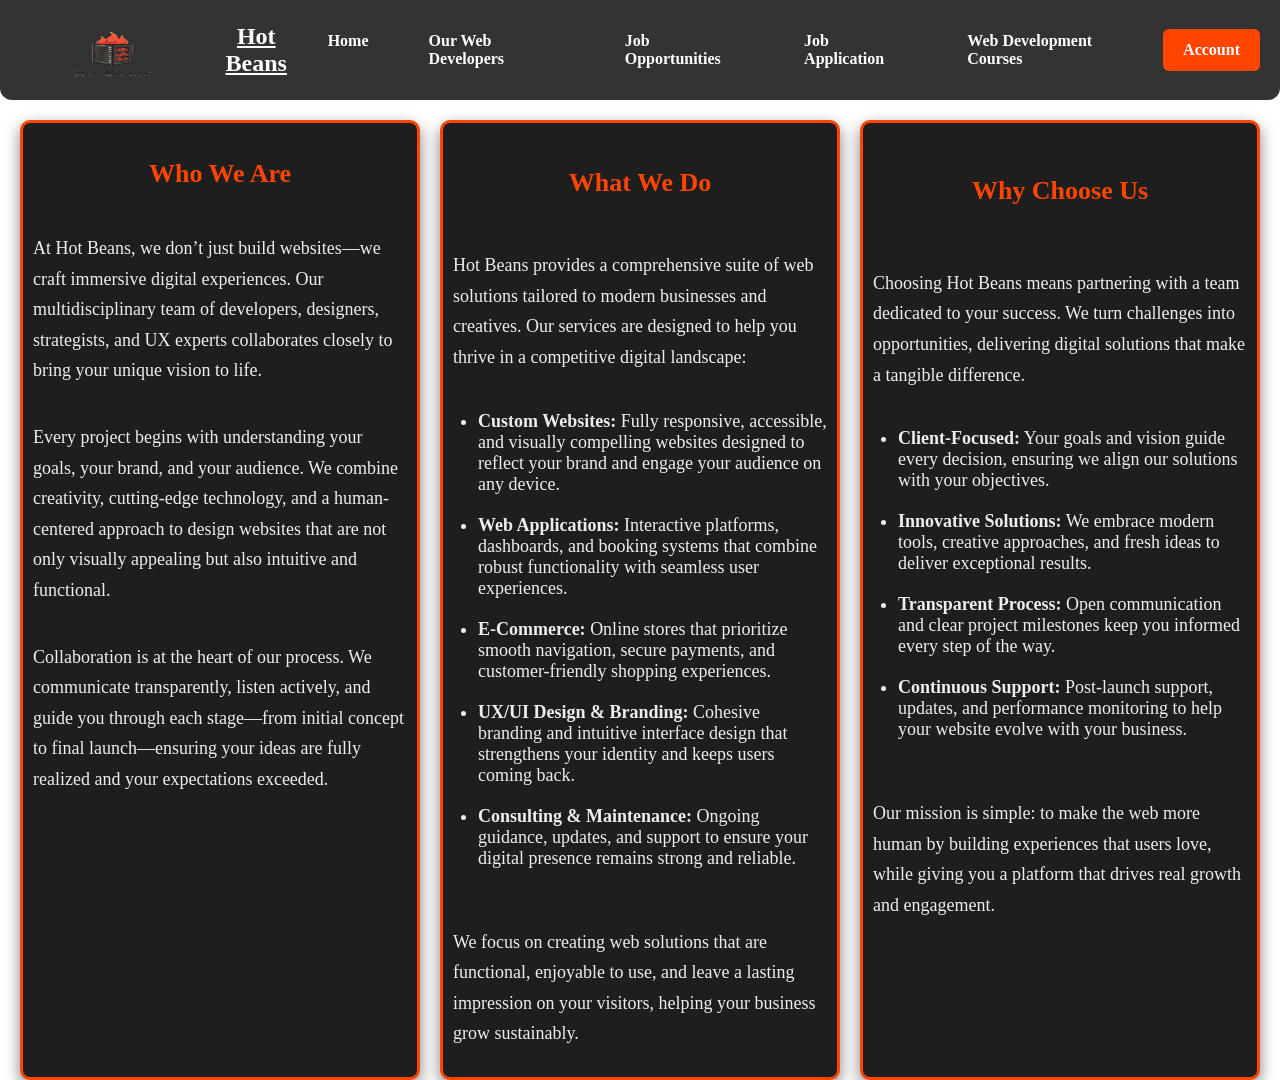
==== index.html @ a9359fd0 "Initial commit" ====
<!DOCTYPE html>
<html lang="en">
<head>
  <meta charset="UTF-8">
  <meta name="viewport" content="width=device-width, initial-scale=1.0">
  <title>Hot Beans</title>
  <link rel="stylesheet" href="Home.css">
</head>
<body>

  <div class="topnav">
    <div class="nav-left">
      <img src="24.03.2026 logo.png" alt="Hot Beans Logo">
      <h1>Hot Beans</h1>
    </div>

<div class="nav-center">
  <span class="current-page">Home</span>
  <a href="Our Web Developers.html">Our Web Developers</a>
  <a href="Job Opportunities.html">Job Opportunities</a>
  <a href="Job Application.html">Job Application</a>
  <a href="Web Development Courses.html">Web Development Courses</a>
</div>

    <div class="nav-right">
      <a href="Login.html">Account</a>
    </div>
</div>


  <div class="content">
    <section class="overview">
      <h3>Who We Are</h3>
      <p>
        At Hot Beans, we don’t just build websites—we craft immersive digital experiences. Our multidisciplinary team of developers, designers, strategists, and UX experts collaborates closely to bring your unique vision to life.
      </p>
      <p>
        Every project begins with understanding your goals, your brand, and your audience. We combine creativity, cutting-edge technology, and a human-centered approach to design websites that are not only visually appealing but also intuitive and functional.
      </p>
      <p>
        Collaboration is at the heart of our process. We communicate transparently, listen actively, and guide you through each stage—from initial concept to final launch—ensuring your ideas are fully realized and your expectations exceeded.
      </p>
    </section>

    <section class="overview">
      <h4>What We Do</h4>
      <p>
        Hot Beans provides a comprehensive suite of web solutions tailored to modern businesses and creatives. Our services are designed to help you thrive in a competitive digital landscape:
      </p>
      <ul>
        <li><strong>Custom Websites:</strong> Fully responsive, accessible, and visually compelling websites designed to reflect your brand and engage your audience on any device.</li>
        <li><strong>Web Applications:</strong> Interactive platforms, dashboards, and booking systems that combine robust functionality with seamless user experiences.</li>
        <li><strong>E-Commerce:</strong> Online stores that prioritize smooth navigation, secure payments, and customer-friendly shopping experiences.</li>
        <li><strong>UX/UI Design & Branding:</strong> Cohesive branding and intuitive interface design that strengthens your identity and keeps users coming back.</li>
        <li><strong>Consulting & Maintenance:</strong> Ongoing guidance, updates, and support to ensure your digital presence remains strong and reliable.</li>
      </ul>
      <p>
        We focus on creating web solutions that are functional, enjoyable to use, and leave a lasting impression on your visitors, helping your business grow sustainably.
      </p>
    </section>

    <section class="overview">
      <h5>Why Choose Us</h5>
      <p>
        Choosing Hot Beans means partnering with a team dedicated to your success. We turn challenges into opportunities, delivering digital solutions that make a tangible difference.
      </p>
      <ul>
        <li><strong>Client-Focused:</strong> Your goals and vision guide every decision, ensuring we align our solutions with your objectives.</li>
        <li><strong>Innovative Solutions:</strong> We embrace modern tools, creative approaches, and fresh ideas to deliver exceptional results.</li>
        <li><strong>Transparent Process:</strong> Open communication and clear project milestones keep you informed every step of the way.</li>
        <li><strong>Continuous Support:</strong> Post-launch support, updates, and performance monitoring to help your website evolve with your business.</li>
      </ul>
      <p>
        Our mission is simple: to make the web more human by building experiences that users love, while giving you a platform that drives real growth and engagement.
      </p>
    </section>
  </div>

</body>
</html>
---- Home.css ----
body {
  background-color: white;
  font-family: 'Segoe UI';
  margin: 0;
  color: #eee;
}
.topnav {
  display: flex;
  align-items: center;
  justify-content: space-between;
  background-color: #333;
  padding: 10px 20px;
  border-radius: 0 0 12px 12px;
  position: sticky;
  top: 0;
  z-index: 1000;
}
.nav-left {
  display: flex;
  align-items: center;
  gap: 15px;
}
.nav-left img {
  width: 175px;
  height: 80px;
}
.nav-left h1 {
  color: white;
  margin: 0;
  font-size: 1.5rem;
  text-decoration: underline;
}
.nav-center {
  display: flex;
  gap: 20px;
}
.nav-center a {
  color: white;
  text-decoration: none;
  font-weight: bold;
  padding: 12px 20px;
  border-radius: 4px;
  display: inline-block;          
  transition: all 0.3s ease;      
}
.nav-center a:hover {
  background-color: #555;
  transform: scale(1.05);
}
.current-page {
  color: white;              
  font-weight: bold;          
  padding: 12px 20px;        
  border-radius: 4px;        
  display: inline-block;      
  text-decoration: none;     
}
.nav-right a {
  color: white;
  background-color: orangered;
  padding: 12px 20px;
  border-radius: 6px;
  font-weight: bold;
  text-decoration: none;
  display: inline-block;           
  transition: all 0.3s ease;       
}
.nav-right a:hover {
  background-color: #ff4500;      
  transform: scale(1.1);
}
h1 {
  color: white;
  text-align: center;
  margin: 0 0 18px;
}
h3, h4, h5 {
  text-align: center;
  font-size: 26px;
  color: orangered;
}
p {
  font-size: 18px;
  line-height: 1.7;
  color: #eee;
}
.content {
  width: 100%;
  padding: 0 20px;
  display: flex;
  gap: 20px;
  justify-content: center;
  flex-wrap: wrap;
  box-sizing: border-box;
  margin-top: 20px;
}
.overview {
  background-color: #1e1e1e;
  border: 3.5px solid orangered;
  padding: 10px;
  border-radius: 10px;
  box-shadow: 0 6px 15px rgba(0,0,0,0.5);
  transition: transform 0.3s ease, box-shadow 0.3s ease;
  flex: 1;
  min-width: 100px;
  display: flex;
  flex-direction: column;
  justify-content: center;
  font-size: 18px;
}
.overview {
    min-height: 500px;
    display: flex;
    flex-direction: column;
    justify-content: flex-start;
}
.content {
    display: flex;
    gap: 20px;
    flex-wrap: wrap;
    align-items: stretch;
}
.overview ul {
  list-style: disc;
  padding-left: 25px;
  margin-top: 20px;
  margin-bottom: 20px;
}

.overview ul li {
  margin-bottom: 20px;
  font-size: 18px;
}
.overview:hover {
  transform: translateY(-10px);
  box-shadow: 0 15px 30px rgba(0,0,0,0.7);
}
@media (max-width: 850px) {
  .overview {
    padding: 30px 20px;
  }
  
  .topnav {
    flex-direction: column;
    gap: 10px;
  }
  .nav-center {
    flex-wrap: wrap;
    justify-content: center;
  }
}
.overview {
    min-height: calc(100vh - 190px);
}
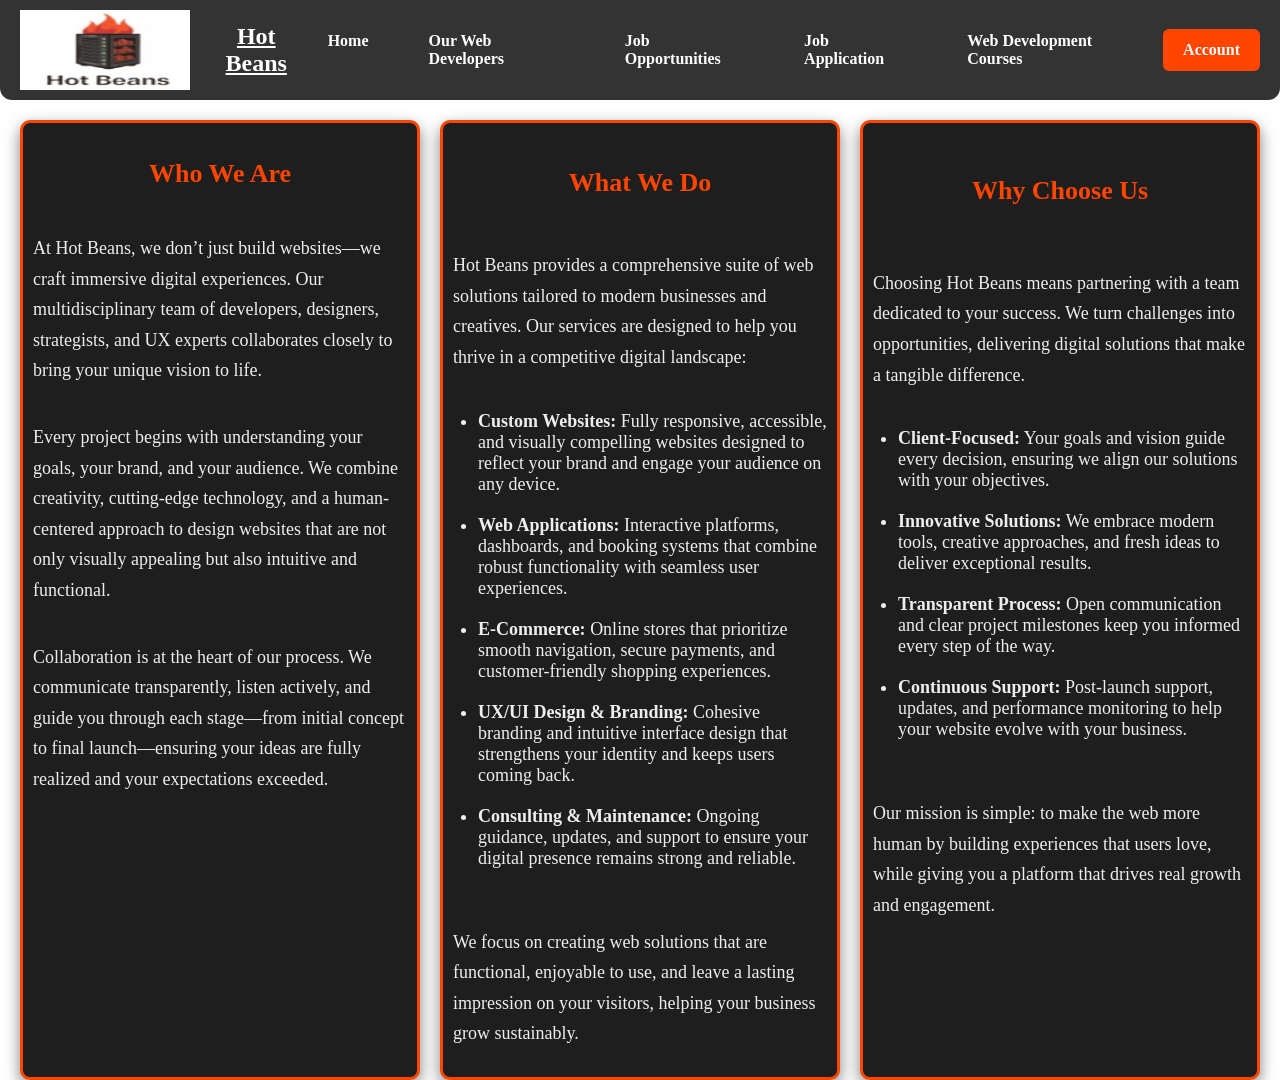
==== commit f37ac517: "Change logo image format from PNG to JPG" ====
--- a/index.html
+++ b/index.html
@@ -10,7 +10,7 @@
 
   <div class="topnav">
     <div class="nav-left">
-      <img src="24.03.2026 logo.png" alt="Hot Beans Logo">
+      <img src="24.03.2026 logo.jpg" alt="Hot Beans Logo">
       <h1>Hot Beans</h1>
     </div>
 
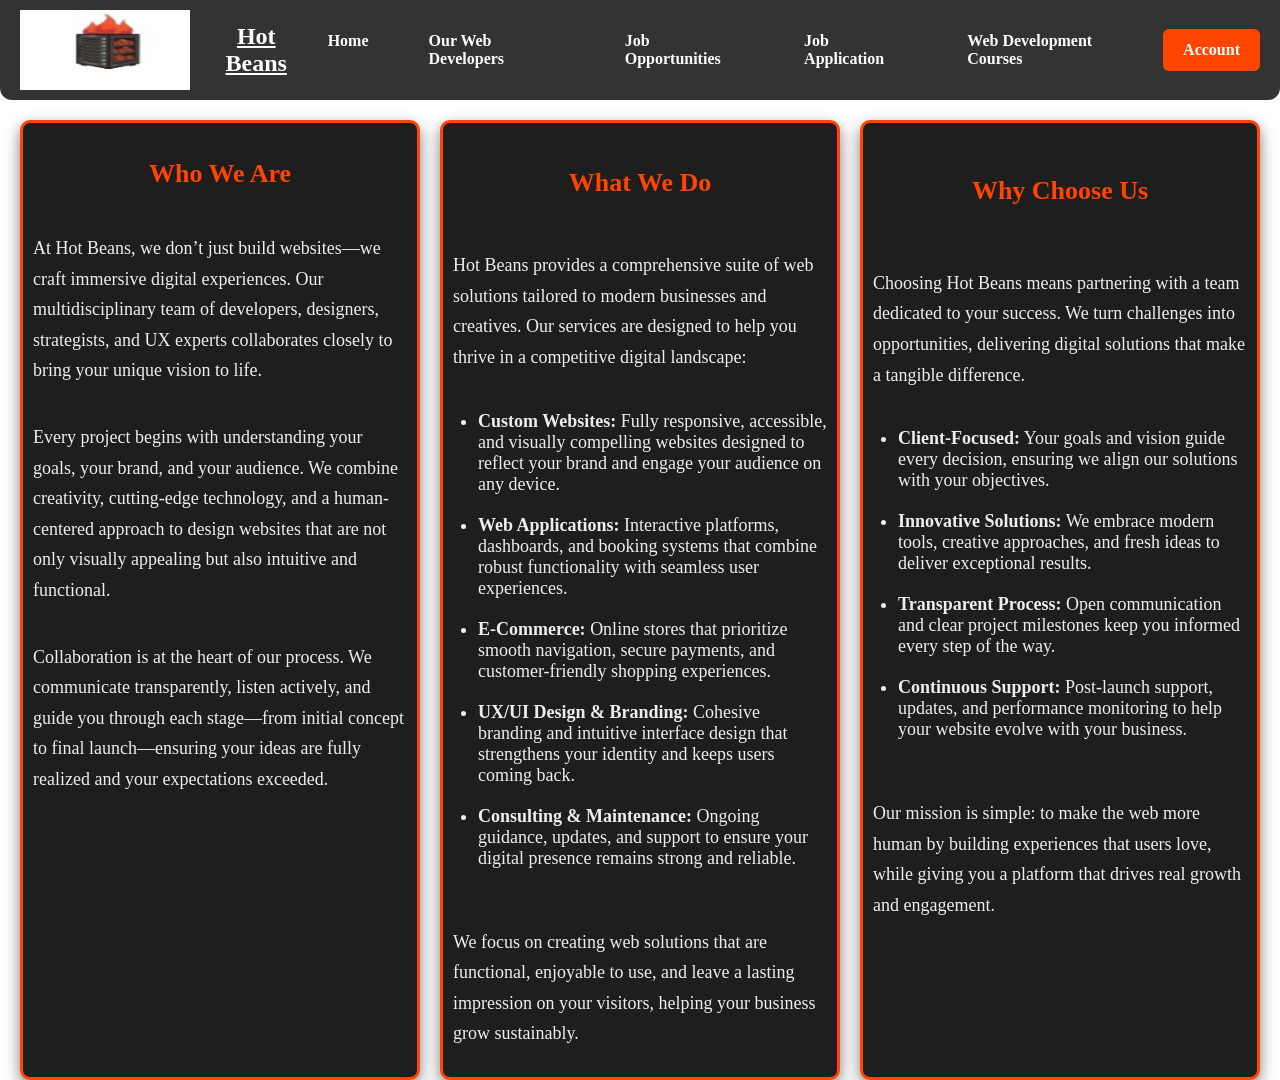
==== commit fbc7de25: "Update index.html" ====
--- a/index.html
+++ b/index.html
@@ -10,7 +10,7 @@
 
   <div class="topnav">
     <div class="nav-left">
-      <img src="24.03.2026 logo.jpg" alt="Hot Beans Logo">
+      <img src="Hot Beans Logo.jpg" alt="Hot Beans Logo">
       <h1>Hot Beans</h1>
     </div>
 
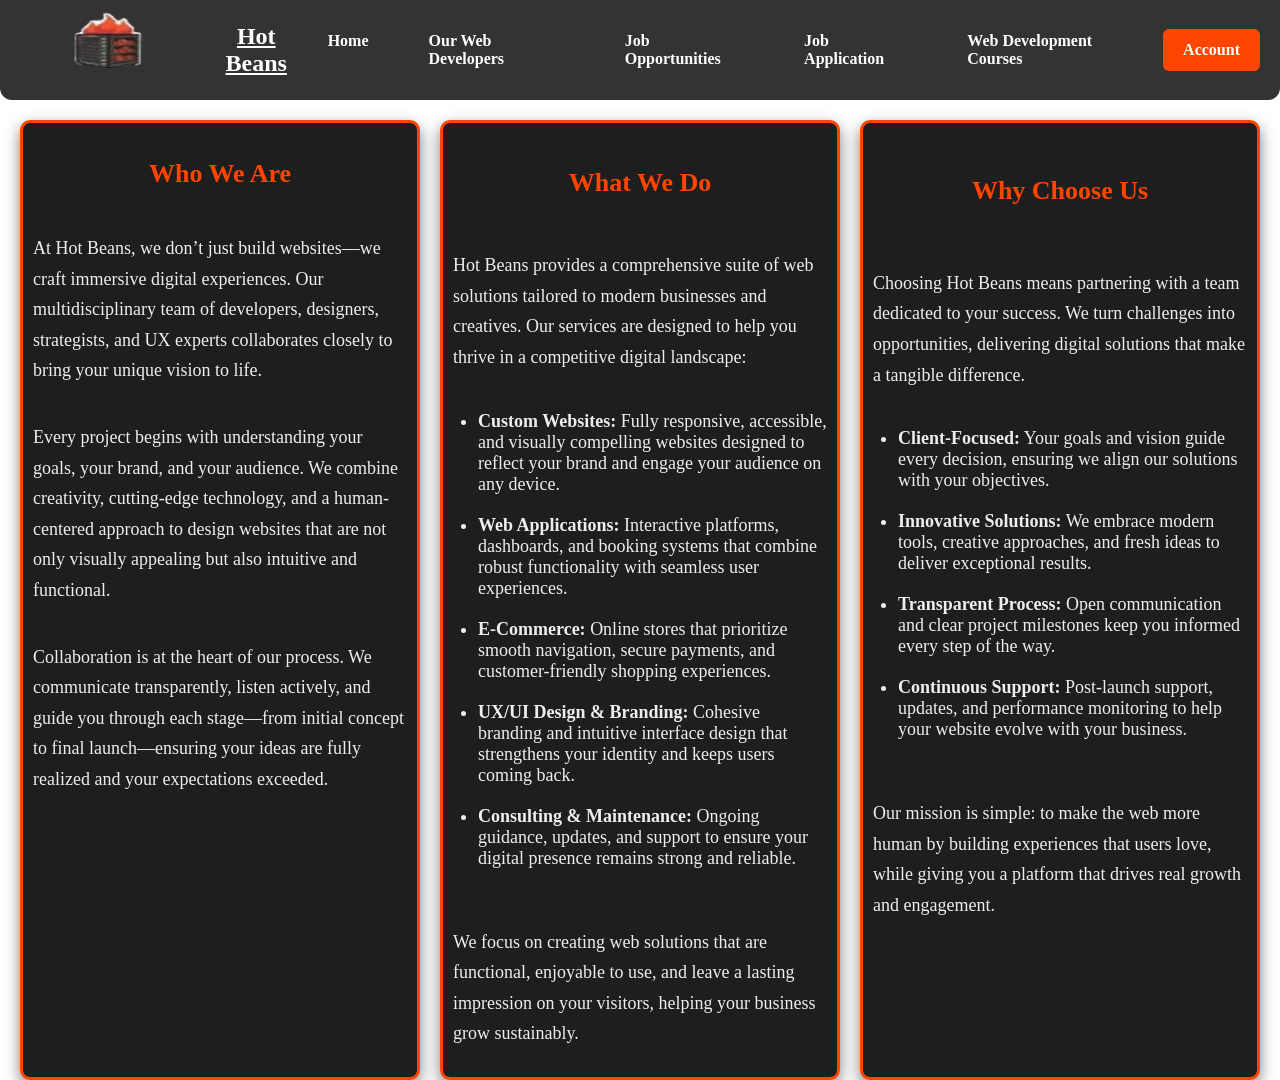
==== commit da1d1a2f: "Update index.html" ====
--- a/index.html
+++ b/index.html
@@ -10,7 +10,7 @@
 
   <div class="topnav">
     <div class="nav-left">
-      <img src="Hot Beans Logo.jpg" alt="Hot Beans Logo">
+      <img src="HotBeansLogo.png" alt="Hot Beans Logo">
       <h1>Hot Beans</h1>
     </div>
 
